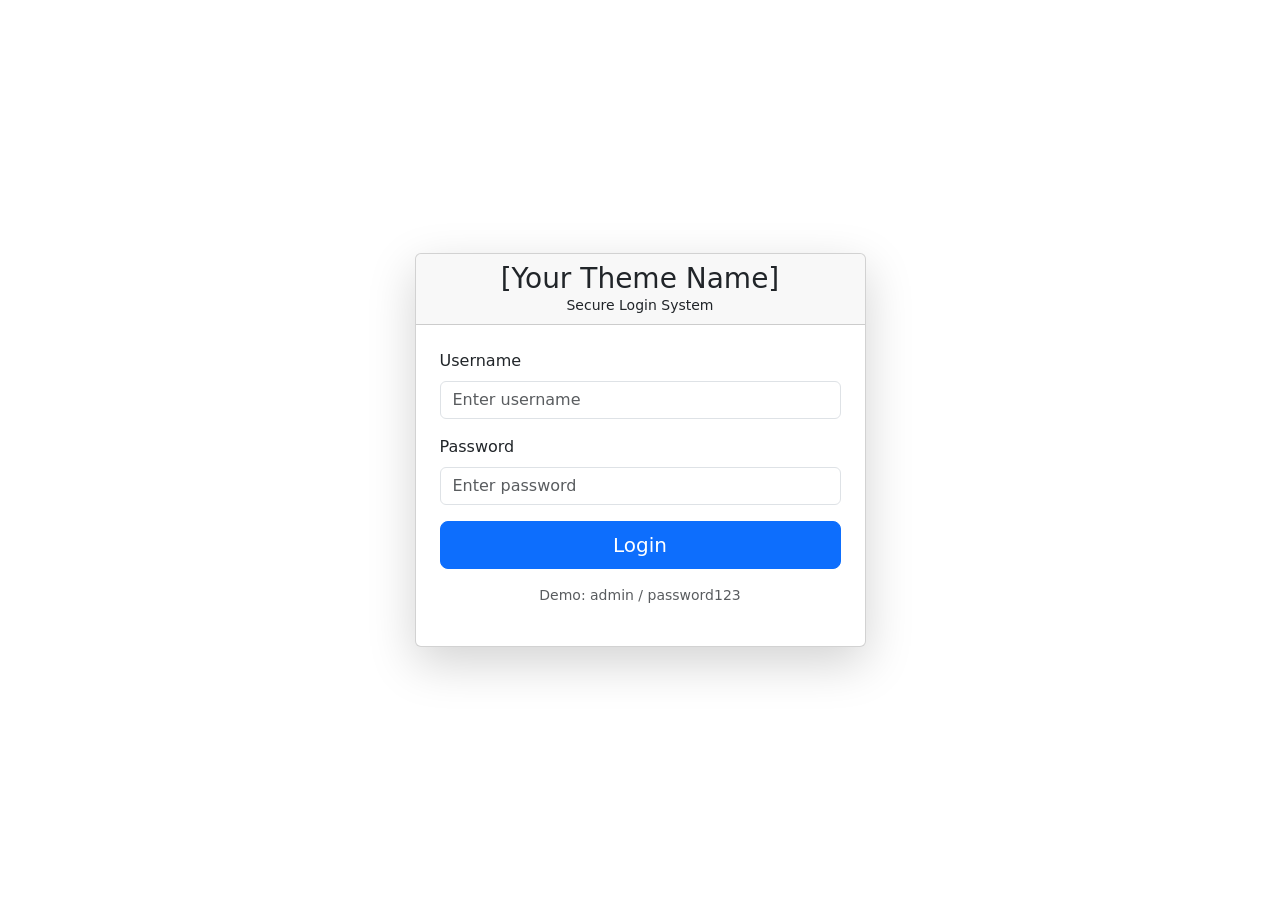
==== lab3_2411600292/index.html @ a77eb780 "Add files via upload" ====
<!DOCTYPE html>
<html lang="en">
<head>
    <meta charset="UTF-8">
    <meta name="viewport" content="width=device-width, initial-scale=1.0">
    <title>Login | [Vitality Fitness Hub]</title>

    <link href="https://cdn.jsdelivr.net/npm/bootstrap@5.3.2/dist/css/bootstrap.min.css" rel="stylesheet">

    <link rel="stylesheet" href="css/style.css">
</head>
<body>

    <div class="login-wrapper d-flex align-items-center justify-content-center min-vh-100">
        <div class="container">
            <div class="row justify-content-center">
                <div class="col-md-5">

                    <div class="card login-card shadow-lg">
                        <div class="card-header text-center theme-header">
                            <h3 class="mb-0">[Your Theme Name]</h3>
                            <p class="mb-0 small">Secure Login System</p>
                        </div>

                        <div class="card-body p-4">
                            <form id="loginForm">
                                <div class="mb-3">
                                    <label for="username" class="form-label">Username</label>
                                    <input type="text" class="form-control" id="username" placeholder="Enter username" required>
                                </div>

                                <div class="mb-3">
                                    <label for="password" class="form-label">Password</label>
                                    <input type="password" class="form-control" id="password" placeholder="Enter password" required>
                                </div>

                                <div id="errorAlert" class="alert alert-danger d-none" role="alert">
                                    Invalid username or password!
                                </div>

                                <div class="d-grid">
                                    <button type="button" id="loginBtn" class="btn btn-primary btn-lg">Login</button>
                                </div>
                            </form>
                            <p class="text-center mt-3 small text-muted">Demo: admin / password123</p>
                        </div>
                    </div>

                </div>
            </div>
        </div>
    </div>

    <script src="https://cdn.jsdelivr.net/npm/bootstrap@5.3.2/dist/js/bootstrap.bundle.min.js"></script>

    <script src="js/login.js"></script>
</body>
</html>
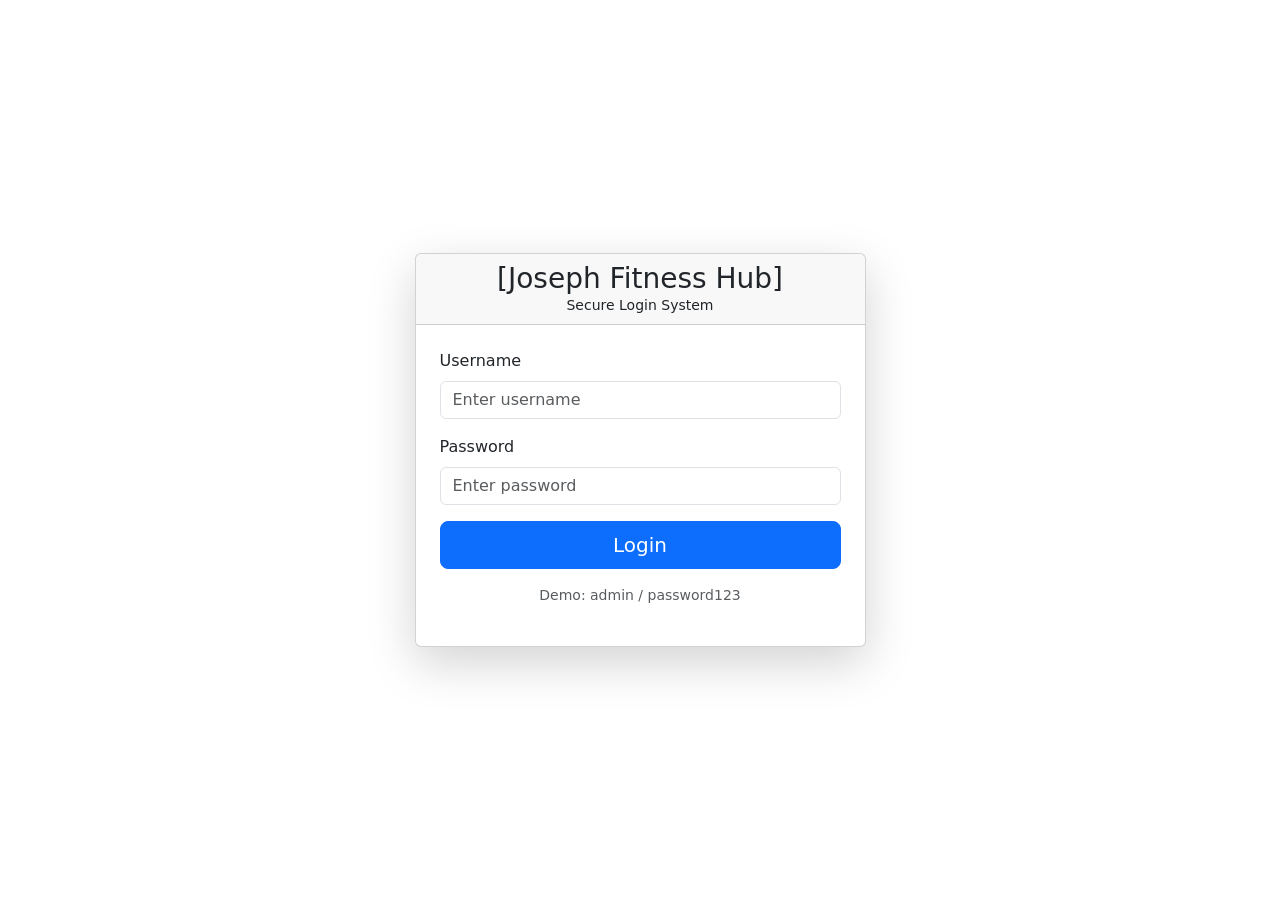
==== commit 1858aee2: ""Added Laboratory Exercise 3: Login & Dashboard System with Bootstrap 5"" ====
--- a/lab3_2411600292/index.html
+++ b/lab3_2411600292/index.html
@@ -3,7 +3,7 @@
 <head>
     <meta charset="UTF-8">
     <meta name="viewport" content="width=device-width, initial-scale=1.0">
-    <title>Login | [Vitality Fitness Hub]</title>
+    <title>Login | [Joseph Fitness Hub]</title>
 
     <link href="https://cdn.jsdelivr.net/npm/bootstrap@5.3.2/dist/css/bootstrap.min.css" rel="stylesheet">
 
@@ -18,7 +18,7 @@
 
                     <div class="card login-card shadow-lg">
                         <div class="card-header text-center theme-header">
-                            <h3 class="mb-0">[Your Theme Name]</h3>
+                            <h3 class="mb-0">[Joseph Fitness Hub]</h3>
                             <p class="mb-0 small">Secure Login System</p>
                         </div>
 
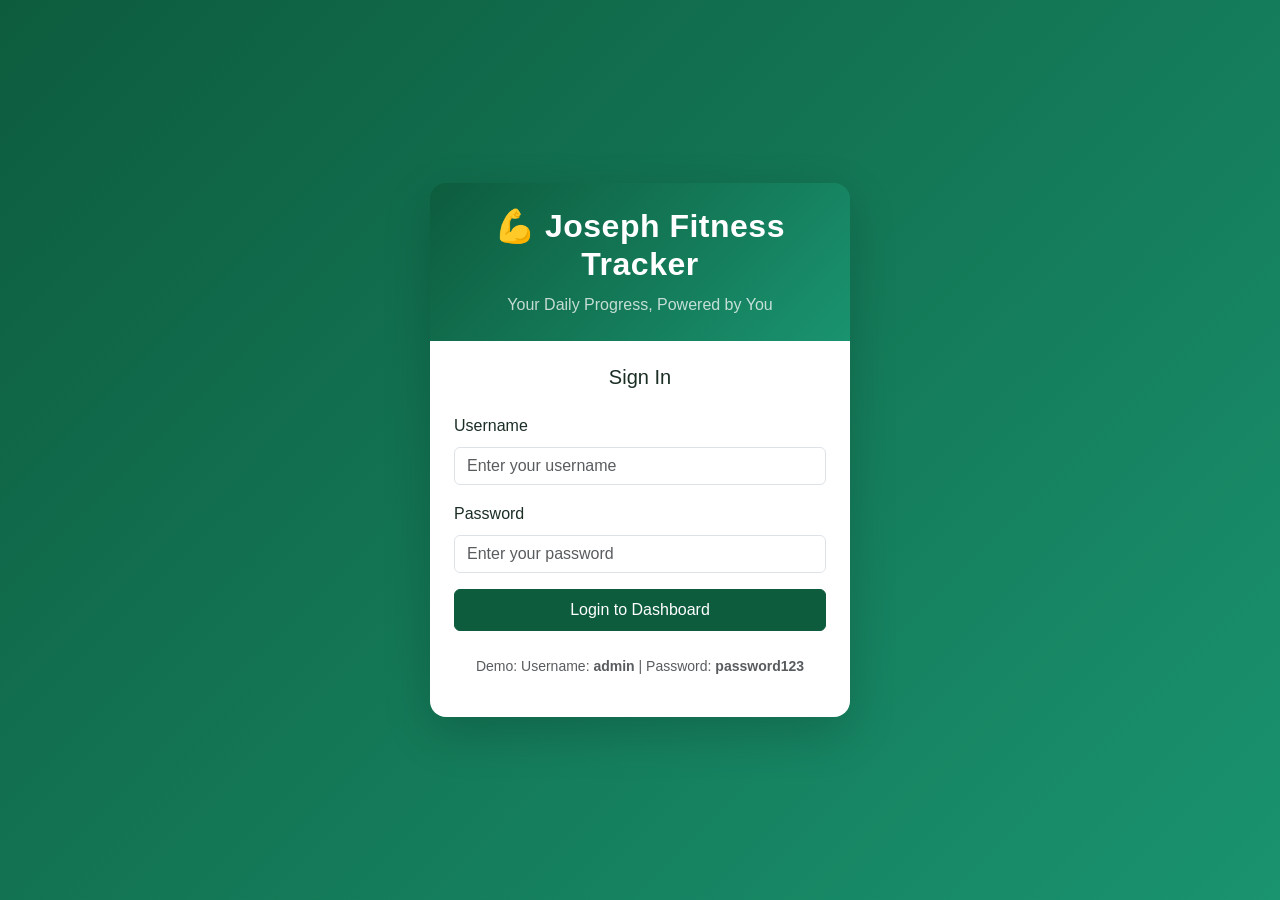
==== commit 7b87c001: ""Added Laboratory Exercise 3: Login & Dashboard System with Bootstrap 5"" ====
--- a/lab3_2411600292/index.html
+++ b/lab3_2411600292/index.html
@@ -3,56 +3,39 @@
 <head>
     <meta charset="UTF-8">
     <meta name="viewport" content="width=device-width, initial-scale=1.0">
-    <title>Login | [Joseph Fitness Hub]</title>
-
+    <title>Login | Joseph Fitness Tracker</title>
     <link href="https://cdn.jsdelivr.net/npm/bootstrap@5.3.2/dist/css/bootstrap.min.css" rel="stylesheet">
-
-    <link rel="stylesheet" href="css/style.css">
+    <link rel="stylesheet" href="style.css">
 </head>
 <body>
-
-    <div class="login-wrapper d-flex align-items-center justify-content-center min-vh-100">
-        <div class="container">
-            <div class="row justify-content-center">
-                <div class="col-md-5">
-
-                    <div class="card login-card shadow-lg">
-                        <div class="card-header text-center theme-header">
-                            <h3 class="mb-0">[Joseph Fitness Hub]</h3>
-                            <p class="mb-0 small">Secure Login System</p>
-                        </div>
-
-                        <div class="card-body p-4">
-                            <form id="loginForm">
-                                <div class="mb-3">
-                                    <label for="username" class="form-label">Username</label>
-                                    <input type="text" class="form-control" id="username" placeholder="Enter username" required>
-                                </div>
-
-                                <div class="mb-3">
-                                    <label for="password" class="form-label">Password</label>
-                                    <input type="password" class="form-control" id="password" placeholder="Enter password" required>
-                                </div>
-
-                                <div id="errorAlert" class="alert alert-danger d-none" role="alert">
-                                    Invalid username or password!
-                                </div>
-
-                                <div class="d-grid">
-                                    <button type="button" id="loginBtn" class="btn btn-primary btn-lg">Login</button>
-                                </div>
-                            </form>
-                            <p class="text-center mt-3 small text-muted">Demo: admin / password123</p>
-                        </div>
+    <div class="login-wrapper d-flex justify-content-center align-items-center">
+        <div class="login-card shadow-lg" style="max-width: 420px; width: 100%;">
+            <div class="theme-header">
+                <h2 class="mb-0">💪 Joseph Fitness Tracker</h2>
+                <p class="mb-0 mt-2 opacity-75">Your Daily Progress, Powered by You</p>
+            </div>
+            <div class="card-body p-4">
+                <h5 class="text-center mb-4">Sign In</h5>
+                <form id="loginForm">
+                    <div class="mb-3">
+                        <label class="form-label">Username</label>
+                        <input type="text" id="username" class="form-control" placeholder="Enter your username" required>
                     </div>
-
-                </div>
+                    <div class="mb-3">
+                        <label class="form-label">Password</label>
+                        <input type="password" id="password" class="form-control" placeholder="Enter your password" required>
+                    </div>
+                    <div id="errorAlert" class="alert alert-danger d-none" role="alert">
+                        ❌ Invalid username or password
+                    </div>
+                    <button type="submit" class="btn btn-primary w-100 py-2">Login to Dashboard</button>
+                </form>
+                <p class="text-center mt-4 small text-muted">Demo: Username: <strong>admin</strong> | Password: <strong>password123</strong></p>
             </div>
         </div>
     </div>
 
     <script src="https://cdn.jsdelivr.net/npm/bootstrap@5.3.2/dist/js/bootstrap.bundle.min.js"></script>
-
-    <script src="js/login.js"></script>
+    <script src="login.js"></script>
 </body>
 </html>
--- a/lab3_2411600292/style.css
+++ b/lab3_2411600292/style.css
@@ -0,0 +1,182 @@
+:root {
+    --primary: #0d5c3e;
+    --secondary: #1a936f;
+    --accent: #f3a712;
+    --bg-light: #f0f7f4;
+    --text-dark: #1a2e24;
+    --card-light: #d4ece4;
+    --success: #10b981;
+    --danger: #ef4444;
+}
+
+* {
+    margin: 0;
+    padding: 0;
+    box-sizing: border-box;
+}
+
+body {
+    background-color: var(--bg-light);
+    color: var(--text-dark);
+    font-family: 'Segoe UI', Roboto, sans-serif;
+    line-height: 1.6;
+}
+
+.login-wrapper {
+    background: linear-gradient(135deg, var(--primary) 0%, var(--secondary) 100%);
+    min-height: 100vh;
+}
+
+.login-card {
+    border: none;
+    border-radius: 16px;
+    overflow: hidden;
+    box-shadow: 0 8px 30px rgba(13, 92, 62, 0.25);
+}
+
+.theme-header {
+    background: linear-gradient(135deg, var(--primary) 0%, var(--secondary) 100%);
+    color: white;
+    padding: 1.5rem;
+    text-align: center;
+}
+
+.theme-header h2 {
+    font-weight: 700;
+    letter-spacing: 0.5px;
+}
+
+.login-card .card-body {
+    background-color: white;
+}
+
+.btn-primary {
+    background-color: var(--primary);
+    border-color: var(--primary);
+}
+
+.btn-primary:hover {
+    background-color: var(--secondary);
+    border-color: var(--secondary);
+}
+
+.navbar {
+    background: linear-gradient(90deg, var(--primary) 0%, var(--secondary) 100%) !important;
+    box-shadow: 0 3px 10px rgba(13, 92, 62, 0.2);
+}
+
+.navbar-brand {
+    font-weight: 700;
+    color: white !important;
+}
+
+.nav-link {
+    color: rgba(255,255,255,0.9) !important;
+}
+
+.nav-link:hover {
+    color: var(--accent) !important;
+}
+
+.stat-card {
+    border: none;
+    border-radius: 12px;
+    background: white;
+    box-shadow: 0 4px 15px rgba(13, 92, 62, 0.08);
+    transition: transform 0.3s ease, box-shadow 0.3s ease;
+    border-left: 4px solid var(--primary);
+}
+
+.stat-card:hover {
+    transform: translateY(-5px);
+    box-shadow: 0 8px 25px rgba(13, 92, 62, 0.15);
+}
+
+.stat-card.goal-met {
+    border-left-color: var(--success);
+}
+
+.stat-card.goal-pending {
+    border-left-color: var(--accent);
+}
+
+.stat-card.goal-missed {
+    border-left-color: var(--danger);
+}
+
+.stat-card .card-title {
+    color: #52796f;
+    font-size: 0.9rem;
+    font-weight: 600;
+    text-transform: uppercase;
+    letter-spacing: 0.5px;
+}
+
+.stat-card .card-text {
+    color: var(--primary);
+    font-size: 2rem;
+    font-weight: 700;
+}
+
+.greeting-box {
+    background: linear-gradient(90deg, var(--secondary) 0%, var(--primary) 100%);
+    color: white;
+    padding: 1.75rem;
+    border-radius: 12px;
+    margin-bottom: 2rem;
+}
+
+.greeting-box p {
+    opacity: 0.9;
+}
+
+.table {
+    background-color: white;
+    border-radius: 12px;
+    overflow: hidden;
+    box-shadow: 0 4px 15px rgba(13, 92, 62, 0.06);
+}
+
+.table thead {
+    background-color: var(--primary);
+    color: white;
+}
+
+.badge.bg-success {
+    background-color: var(--success) !important;
+}
+
+.badge.bg-warning {
+    background-color: var(--accent) !important;
+    color: #212529 !important;
+}
+
+.badge.bg-danger {
+    background-color: var(--danger) !important;
+}
+
+.progress {
+    height: 10px;
+    border-radius: 5px;
+    background-color: #e0e7e2;
+}
+
+.progress-bar {
+    background: linear-gradient(90deg, var(--secondary), var(--success));
+    border-radius: 5px;
+}
+
+.btn-outline-light:hover {
+    background-color: var(--accent);
+    border-color: var(--accent);
+    color: var(--text-dark) !important;
+}
+
+@media (max-width: 768px) {
+    .stat-card .card-text {
+        font-size: 1.6rem;
+    }
+    .greeting-box {
+        padding: 1.25rem;
+    }
+}
